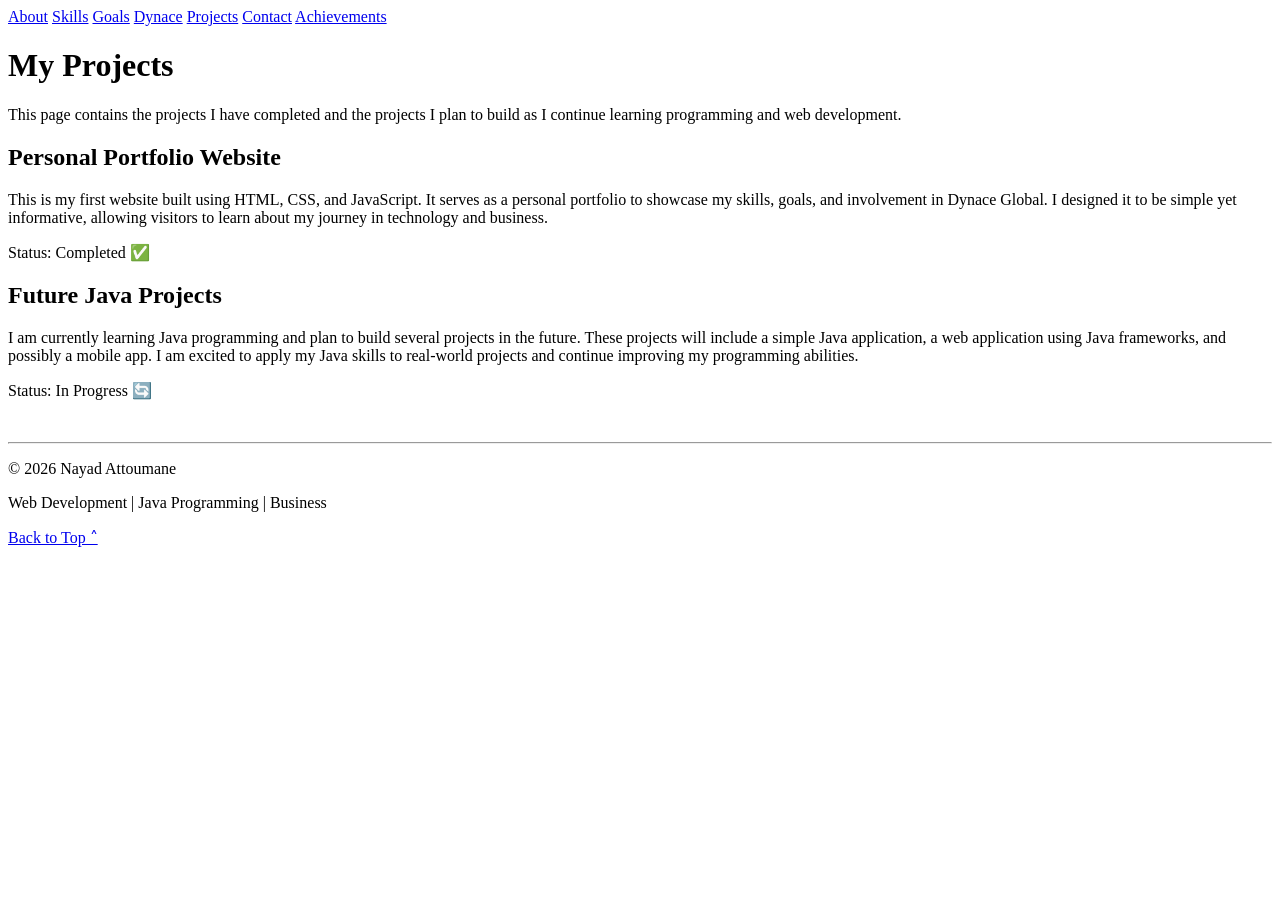
==== projects.html @ 92371836 "Create projects.html" ====
<!DOCTYPE html>
<html lang="en">
<head>
    <meta charset="UTF-8">
    <meta name="viewport" content="width=device-width, initial-scale=1.0">
    <title>My Projects</title>
    <link rel="stylesheet" href="style.css">
</head>
<body id="top">

    <nav>
        <div class="nav-links">
            <a href="index.html#about">About</a>
            <a href="index.html#skills">Skills</a>
            <a href="index.html#goals">Goals</a>
            <a href="index.html#dynace">Dynace</a>
            <a href="projects.html">Projects</a>
            <a href="index.html#contact">Contact</a>
            <a href="index.html#achievements">Achievements</a>
        </div>
    </nav>

    <h1>My Projects</h1>
    <p>This page contains the projects I have completed and the projects
         I plan to build as I continue learning programming and web development.</p>

    <div class="container">
        <div class="project-card">
            <h2>Personal Portfolio Website</h2>

            <p>
                This is my first website built using HTML, CSS, and JavaScript. 
                It serves as a personal portfolio to showcase my skills, 
                goals, and involvement in Dynace Global. I designed it to be 
                simple yet informative, allowing visitors to learn about my journey 
                in technology and business.
            </p>

            <p>Status: Completed ✅</p>
        </div>

        <div class="project-card">
            <h2>Future Java Projects</h2>

            <p>
                I am currently learning Java programming and plan to build several projects in the future. 
                These projects will include a simple Java application, a web application using Java frameworks, 
                and possibly a mobile app. I am excited to apply my Java skills to real-world projects and 
                continue improving my programming abilities.
            </p>

            <p>Status: In Progress 🔄</p>
        </div>
    </div><br>

    <hr>
    <footer>
        <p>&copy; 2026 Nayad Attoumane</p>
        <p>Web Development | Java Programming | Business</p>
    </footer>

    <footer class="footer-to-top">
        <a href="#top">Back to Top ˄</a>
    </footer>
    
</body>
</html>
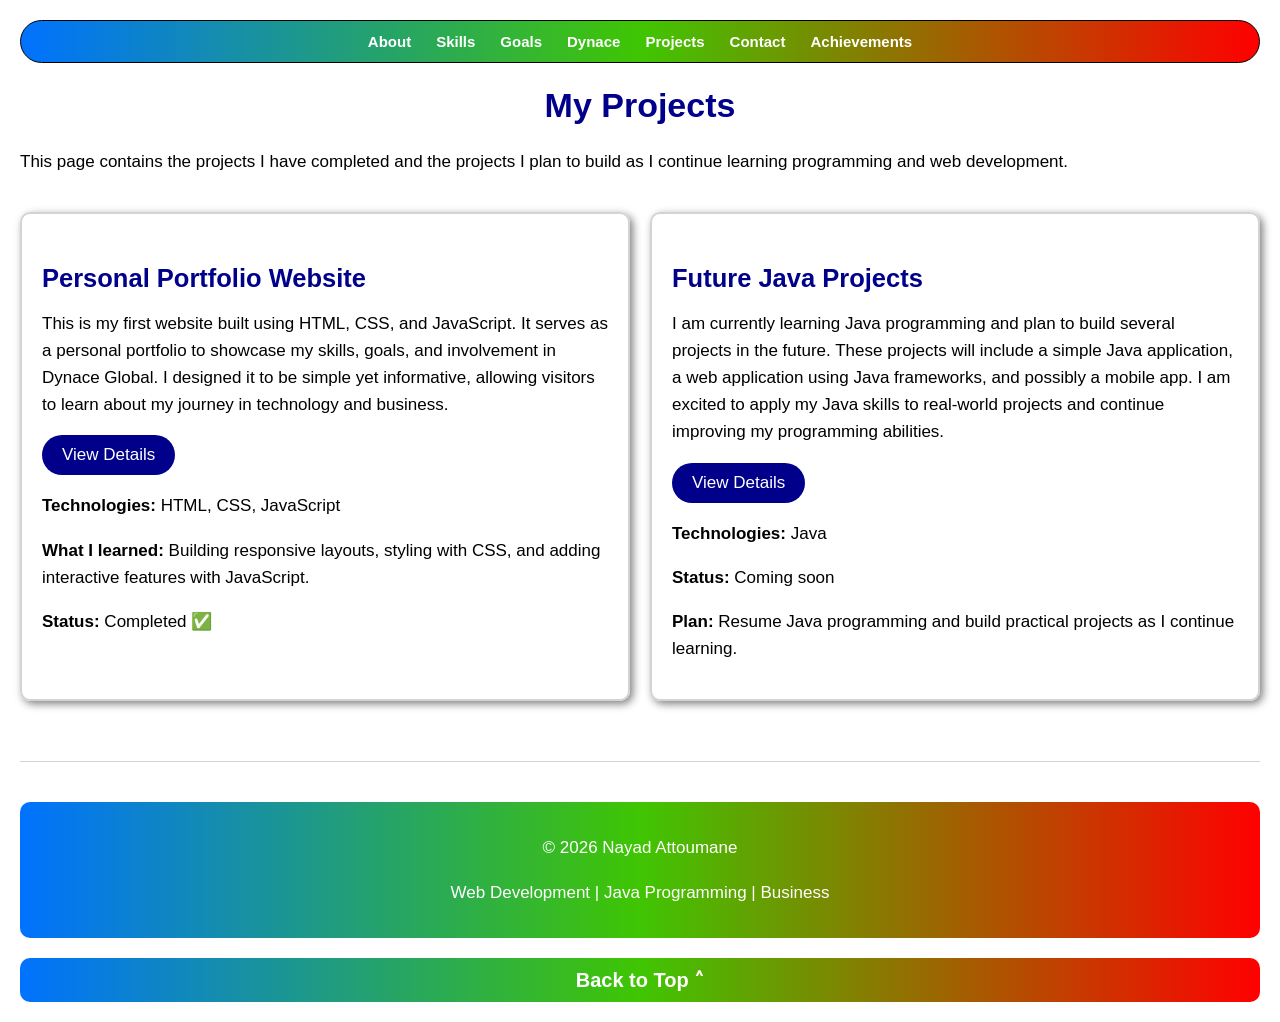
==== commit b0151856: "Update projects.html" ====
--- a/projects.html
+++ b/projects.html
@@ -14,7 +14,7 @@
             <a href="index.html#skills">Skills</a>
             <a href="index.html#goals">Goals</a>
             <a href="index.html#dynace">Dynace</a>
-            <a href="projects.html">Projects</a>
+            <a href="index.html#projects">Projects</a>
             <a href="index.html#contact">Contact</a>
             <a href="index.html#achievements">Achievements</a>
         </div>
@@ -25,7 +25,7 @@
          I plan to build as I continue learning programming and web development.</p>
 
     <div class="container">
-        <div class="project-card">
+        <div class="project-card completed">
             <h2>Personal Portfolio Website</h2>
 
             <p>
@@ -36,10 +36,19 @@
                 in technology and business.
             </p>
 
-            <p>Status: Completed ✅</p>
+            <button class="details-button" data-project="portfolio">View Details</button>
+
+            <div class="project-details">
+                <p><strong>Technologies:</strong> HTML, CSS, JavaScript</p>
+
+                <p><strong>What I learned:</strong> Building responsive layouts, styling with CSS, and adding interactive features with JavaScript.</p>
+
+                <p class="completed-status"><strong>Status:</strong> Completed ✅</p>
+            </div>
+            
         </div>
 
-        <div class="project-card">
+        <div class="project-card coming-soon">
             <h2>Future Java Projects</h2>
 
             <p>
@@ -49,8 +58,18 @@
                 continue improving my programming abilities.
             </p>
 
-            <p>Status: In Progress 🔄</p>
+            <button class="details-button" data-project="java">View Details</button>
+
+            <div class="project-details">
+                <p><strong>Technologies: </strong>Java</p>
+
+                <p class="coming-soon-status"><strong>Status: </strong>Coming soon</p>
+
+                <p><strong>Plan: </strong>Resume Java programming and build practical projects as I continue learning.</p>
+            </div>
+
         </div>
+
     </div><br>
 
     <hr>
@@ -63,5 +82,6 @@
         <a href="#top">Back to Top ˄</a>
     </footer>
     
+    <script src="app.js"></script>
 </body>
 </html>
--- a/style.css
+++ b/style.css
@@ -0,0 +1,358 @@
+body {
+    font-size: 17px;
+    font-family: 'Poppins', sans-serif;
+    margin: 20px;
+    background-color: white;
+}
+
+.dark-mode {
+    background-color: #121212;
+    color: white;
+}
+
+.dark-mode h1, 
+.dark-mode h2,
+.dark-mode p, 
+.dark-mode li {
+    color: white;
+}
+
+.dark-mode h1:hover {
+    color: #0072ff;
+}
+
+.dark-mode .Card,
+.dark-mode .card {
+    background-color: #1f1f1f;
+    color: white;
+    border-color: #444;
+}
+
+.dark-mode nav, 
+.dark-mode footer, 
+.dark-mode .footer-to-top {
+    background-color: #1a1a1a;
+}
+
+.dark-mode button {
+    background-color: #2563EB;
+    color: white;
+}
+
+.dark-mode button:hover {
+    background-color: #1D4ED8;
+}
+
+#achv{
+    display: none;
+}
+
+.main-content {
+    max-width: 1000px;
+    margin: auto;
+}
+
+#darkBtn {
+    background-color: rgb(99, 99, 98);
+    color: white;
+}
+
+#darkBtn:hover {
+    background-color: black;
+    color: white;
+}
+
+h1 {
+    color: darkblue;
+    text-align: center;
+    border-radius: 50px;
+    transition: color 0.3s ease, transform 0.3s ease;
+}
+
+h1:hover {
+    transform: scale(1.02);
+}
+
+.hero {
+    text-align: center;
+    padding: 30px;
+}
+
+#btn{
+    background-color: blue;
+    color: white;
+    font-weight: bold;
+}
+
+#btn:hover {
+    background-color: rgb(6, 30, 139);
+}
+
+#btn2{
+    background-color: blue;
+    border: none;
+    font-weight: bold;
+
+}
+
+#btn2:hover {
+    background-color: rgb(6, 30, 139);
+}
+
+#Hidebtn:hover {
+    background-color: blue;
+
+}
+
+h2 {
+    color: darkblue;
+    margin-top: 30px;
+    margin-bottom: 15px;
+    scroll-margin-top: 120px;
+}
+
+h2:hover {
+    color: #00C853;
+}
+
+p {
+    line-height: 1.6;
+}
+
+img {
+    display: block;
+    margin: auto; 
+    border-radius: 60%;
+    border: 1px solid black;
+    box-shadow: 3px 3px 5px black;
+    width: 300px;
+    height: 400px;
+    object-fit: cover;
+    transition: 0.3s;
+}
+
+img:hover {
+    transform: scale(1.05);
+}
+
+nav {
+    border: 1px solid black;
+    border-radius: 50px;
+    text-align: center;
+    background: linear-gradient(90deg, #0072ff, #3ec500fd, #ff0000);
+    padding: 2px;
+    display: flex;
+    justify-content: center;
+    flex-wrap: wrap;
+    gap: 5px;
+    position: sticky;
+    top: 0;
+    z-index: 100;
+}
+
+.logo {
+    font-weight: bold;
+    margin-right: 20px;
+    color: white;
+    font-size: 20px;
+}
+
+.logo:hover {
+    color: gold;
+}
+
+.nav-links {
+    display: flex;
+    gap: 5px;
+}
+
+nav:hover {
+    background-color: red;
+}
+
+nav a{
+    font-weight: bold;
+    font-size: 15px;
+    color: white;
+    text-decoration: none;
+    margin: 10px;
+}
+
+nav a:hover{
+    color: yellow;
+}
+
+#about {
+    margin-bottom: 30px;
+    margin-top: 30px;
+    scroll-margin-top: 200px;
+    transition: 0.3s;
+}
+
+#goals {
+    margin-bottom: 20px;
+    margin-top: 40px;
+}
+
+.card {
+    border: 2px solid lightgray;
+    border-radius: 10px;
+    padding: 20px;
+    margin-top: 20px;
+    box-shadow: 3px 3px 8px;
+    transition: 0.3s;
+}
+
+.card:hover {
+    transform: translate(-5px);
+}
+
+.skills-card li{
+    margin-bottom: 10px;
+    font-size: 18px;
+}
+
+ul {
+    list-style-type: square;
+}
+
+li {
+    margin-bottom: 10px;
+}
+
+#dynace {
+    margin-bottom: 20px;
+    margin-top: 40px;
+}
+
+.container {
+    display: flex;
+    gap: 20px;
+}
+
+.container2 {
+    display: flex;
+    gap: 15px
+}
+
+.Card, .project-card {
+    border: 2px solid lightgray;
+    border-radius: 10px;
+    padding: 20px;
+    margin-top: 20px;
+    box-shadow: 3px 3px 8px gray;
+    flex: 1;
+    transition: 0.3s;
+}
+
+.Card:hover {
+    transform: scale(1.02);
+}
+
+#projects {
+    color: darkblue;
+}
+
+.dark-mode #projects {
+    color: white;
+}
+
+#projects:hover{
+    color: #00C853;
+}
+
+.project-card:hover {
+    transform: scale(1.02);
+}
+
+button {
+    background-color: darkblue;
+    color: white;
+    border: none;
+    border-radius: 20px;
+    padding: 10px 20px;
+    cursor: pointer;
+    font-size: 17px;
+    transition: 0.3s;
+}
+
+button:hover {
+    transform: scale(1.05);
+    background-color: blue;
+    color: white;
+}
+
+.center-button {
+    display: block;
+    margin: auto;
+}
+
+#contact {
+    margin-bottom: 20px;
+    margin-top: 40px;
+}
+
+hr {
+    border: none;
+    height: 1px;
+    background-color: lightgray;
+    margin: 40px 0;
+}
+
+footer {
+    margin-top: 30px;
+    background: linear-gradient(90deg, #0072ff, #3ec500fd, #ff0000);
+    color: white;
+    padding: 15px;
+    border-radius: 10px;
+    text-align: center;
+}
+
+footer:hover {
+    background-color: red;
+}
+
+.footer-to-top {
+    margin-top: 20px;
+    background: linear-gradient(90deg, #0072ff, #3ec500fd, #ff0000);
+    color: white;
+    padding: 10px;
+    border-radius: 10px;
+    text-align: center;
+}
+
+.footer-to-top:hover {
+    background-color: red;
+}
+
+.footer-to-top a {
+    color: white;
+    text-decoration: none;
+    font-weight: bold;
+    font-size: 20px;
+}
+
+.footer-to-top a:hover {
+    color: yellow;
+    font-size: 22px;
+}
+
+@media (max-width: 600px) {
+
+    nav {
+        flex-direction: column;
+        align-items: center;
+    }
+
+    .nav-links {
+        align-items: center;
+        gap: 3px;
+        display: flex;
+        flex-wrap: wrap;
+        justify-content: center;
+    }
+
+    .container {
+        flex-direction: column;
+    }
+}
